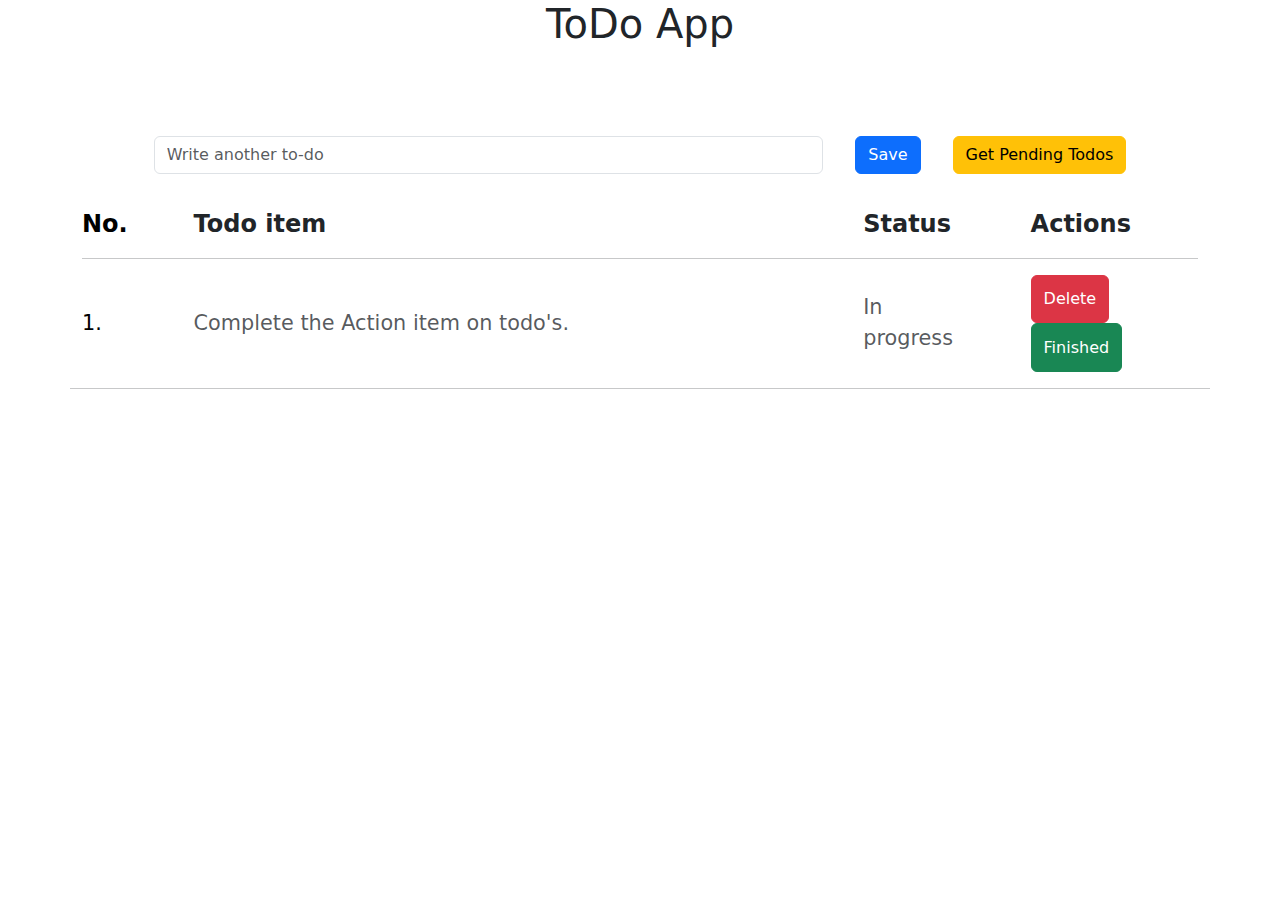
==== ToDo_App/index.html @ 3961df38 "Added basic UI for TODO app" ====
<!DOCTYPE html>
<html lang="en">
<head>
    <meta charset="UTF-8">
    <meta name="viewport" content="width=device-width, initial-scale=1.0">
    <title>Todo App</title>
    <link href="https://cdn.jsdelivr.net/npm/bootstrap@5.3.3/dist/css/bootstrap.min.css" rel="stylesheet" integrity="sha384-QWTKZyjpPEjISv5WaRU9OFeRpok6YctnYmDr5pNlyT2bRjXh0JMhjY6hW+ALEwIH" crossorigin="anonymous">
    <link rel="stylesheet" href="style.css">
</head>
<body>

    <div class="todo-app">

        <div class="container">
            <div class="row">
                <header class="text-center">
                    <h1>ToDo App</h1>
                </header>
            </div>
            <div class="row">
                <div class="input-section d-flex flex-row justify-content-center">
                    <div class="todo-input">
                        <input type="text" class="form-control" placeholder="Write another to-do">
                    </div>
                    <div class="save-todo btn btn-primary">
                        Save
                    </div>
                    <div class="ge-todos btn btn-warning">
                        Get Pending Todos
                    </div>
                </div>
            </div>

            <!------list of todo's>------> 
            <div class="todo-data">
                <div class="row">
                    <div class="list-todo-heading d-flex flex-row justify-content-between">
                        <div class="todo-no">No.</div>
                        <div class="todo-detail">Todo item</div>
                        <div class="todo-status">Status</div>
                        <div class="todo-action">Actions</div>
                    </div>
                </div>
                <hr>

                <div class="row">
                    <div class="todo-item d-flex flex-row justify-content-between align-items-center">
                        <div class="todo-no">1.</div>
                        <div class="todo-detail text-muted">Complete the Action item on todo's.</div>
                        <div class="todo-status text-muted">In progress</div>
                        <div class="todo-action">
                            <button class="btn btn-danger">Delete</button>
                            <button class="btn btn-success">Finished</button>
                        </div>
                    </div>
                    <hr>
                </div>
            </div>
        </div>

    </div>
    
    <script src="https://cdn.jsdelivr.net/npm/@popperjs/core@2.11.8/dist/umd/popper.min.js" integrity="sha384-I7E8VVD/ismYTF4hNIPjVp/Zjvgyol6VFvRkX/vR+Vc4jQkC+hVqc2pM8ODewa9r" crossorigin="anonymous"></script>
<script src="https://cdn.jsdelivr.net/npm/bootstrap@5.3.3/dist/js/bootstrap.min.js" integrity="sha384-0pUGZvbkm6XF6gxjEnlmuGrJXVbNuzT9qBBavbLwCsOGabYfZo0T0to5eqruptLy" crossorigin="anonymous"></script>
</body>
</html>
---- ToDo_App/style.css ----
html {
/* Suggested code may be subject to a license. Learn more: ~LicenseLog:554692793. */
    box-sizing: border-box;
}

*,
*:before,
*:after {
    box-sizing: inherit;
}

:root {
    --light-gray: #7284a1;
}

.input-section {
    gap: 2rem;
    margin-top: 5rem;
}

.todo-input {
    flex-basis: 60%;
}

.list-todo-heading > div {
    font-weight: bold;
    font-size: 1.5rem;
    margin-top: 2rem;

}

.todo-no {
    flex-basis: 5%;
    color: black;
}

.todo-detail {
    flex-basis: 55%;
}

.todo-status {
    flex-basis: 10%;
}

.todo-action {
    flex-basis: 15%;
}

.todo-action button {
    padding-top: 0.7rem;
    padding-bottom: 0.7rem;
}

.todo-item {
    font-size: 1.3rem;
    margin-bottom: 1rem;
}
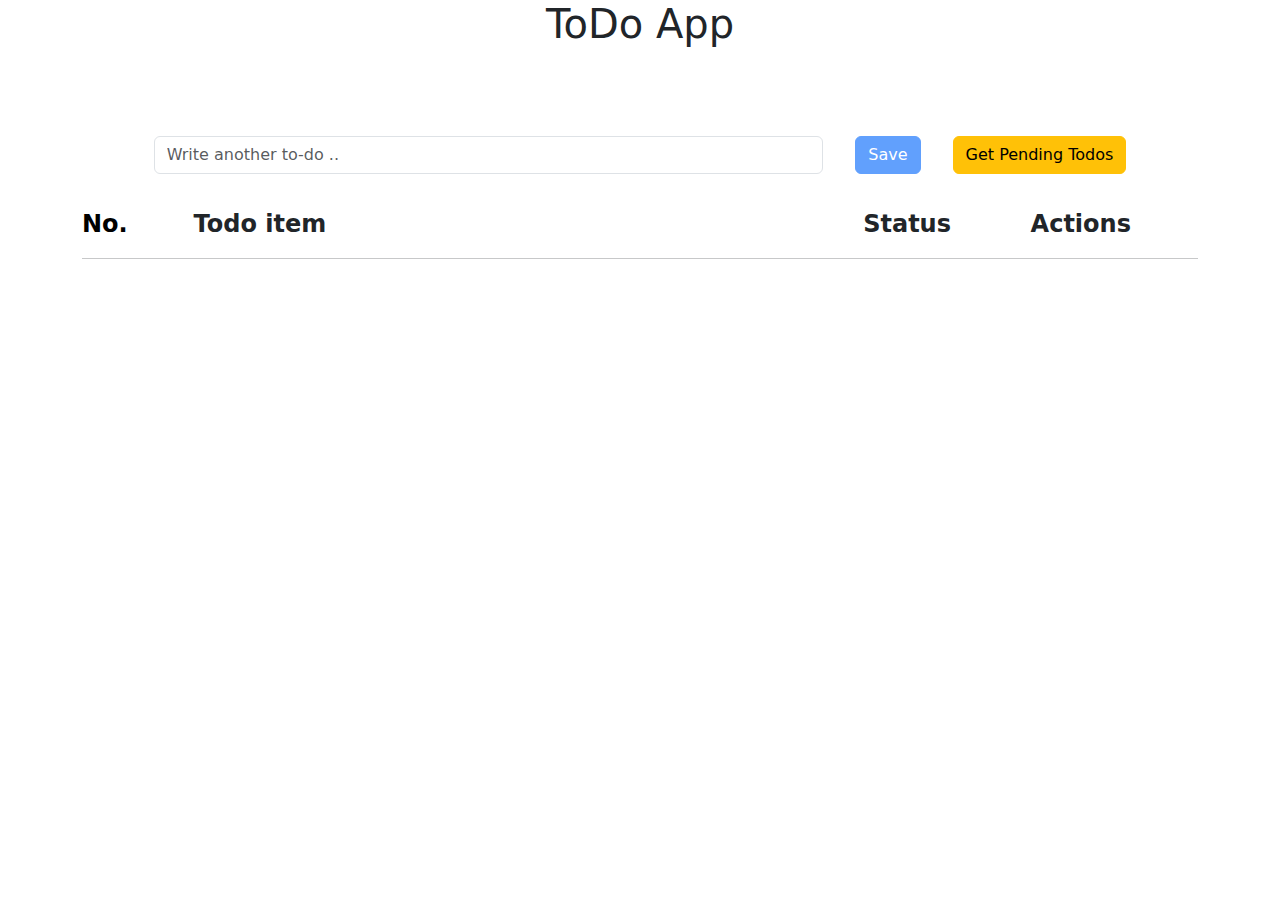
==== commit 9d828755: "Compted the todo application. Media query to be added." ====
--- a/ToDo_App/index.html
+++ b/ToDo_App/index.html
@@ -20,19 +20,19 @@
             <div class="row">
                 <div class="input-section d-flex flex-row justify-content-center">
                     <div class="todo-input">
-                        <input type="text" class="form-control" placeholder="Write another to-do">
+                        <input type="text" id="todo-input-bar" class="form-control" placeholder="Write another to-do ..">
                     </div>
-                    <div class="save-todo btn btn-primary">
+                    <div class="save-todo btn btn-primary disabled" id="save-todo">
                         Save
                     </div>
-                    <div class="ge-todos btn btn-warning">
+                    <div class="get-todos btn btn-warning" id="get-todos">
                         Get Pending Todos
                     </div>
                 </div>
             </div>
 
             <!------list of todo's>------> 
-            <div class="todo-data">
+            <div class="todo-data" id="todo-data">
                 <div class="row">
                     <div class="list-todo-heading d-flex flex-row justify-content-between">
                         <div class="todo-no">No.</div>
@@ -43,17 +43,8 @@
                 </div>
                 <hr>
 
-                <div class="row">
-                    <div class="todo-item d-flex flex-row justify-content-between align-items-center">
-                        <div class="todo-no">1.</div>
-                        <div class="todo-detail text-muted">Complete the Action item on todo's.</div>
-                        <div class="todo-status text-muted">In progress</div>
-                        <div class="todo-action">
-                            <button class="btn btn-danger">Delete</button>
-                            <button class="btn btn-success">Finished</button>
-                        </div>
-                    </div>
-                    <hr>
+                <div class="todo-data-list" id="todo-data-list">
+                    <!-- Todo items will be added here -->
                 </div>
             </div>
         </div>
@@ -61,6 +52,7 @@
     </div>
     
     <script src="https://cdn.jsdelivr.net/npm/@popperjs/core@2.11.8/dist/umd/popper.min.js" integrity="sha384-I7E8VVD/ismYTF4hNIPjVp/Zjvgyol6VFvRkX/vR+Vc4jQkC+hVqc2pM8ODewa9r" crossorigin="anonymous"></script>
-<script src="https://cdn.jsdelivr.net/npm/bootstrap@5.3.3/dist/js/bootstrap.min.js" integrity="sha384-0pUGZvbkm6XF6gxjEnlmuGrJXVbNuzT9qBBavbLwCsOGabYfZo0T0to5eqruptLy" crossorigin="anonymous"></script>
+    <script src="https://cdn.jsdelivr.net/npm/bootstrap@5.3.3/dist/js/bootstrap.min.js" integrity="sha384-0pUGZvbkm6XF6gxjEnlmuGrJXVbNuzT9qBBavbLwCsOGabYfZo0T0to5eqruptLy" crossorigin="anonymous"></script>
+    <script src="index.js"></script>
 </body>
 </html>--- a/ToDo_App/style.css
+++ b/ToDo_App/style.css
@@ -54,4 +54,4 @@
 .todo-item {
     font-size: 1.3rem;
     margin-bottom: 1rem;
-}
+}